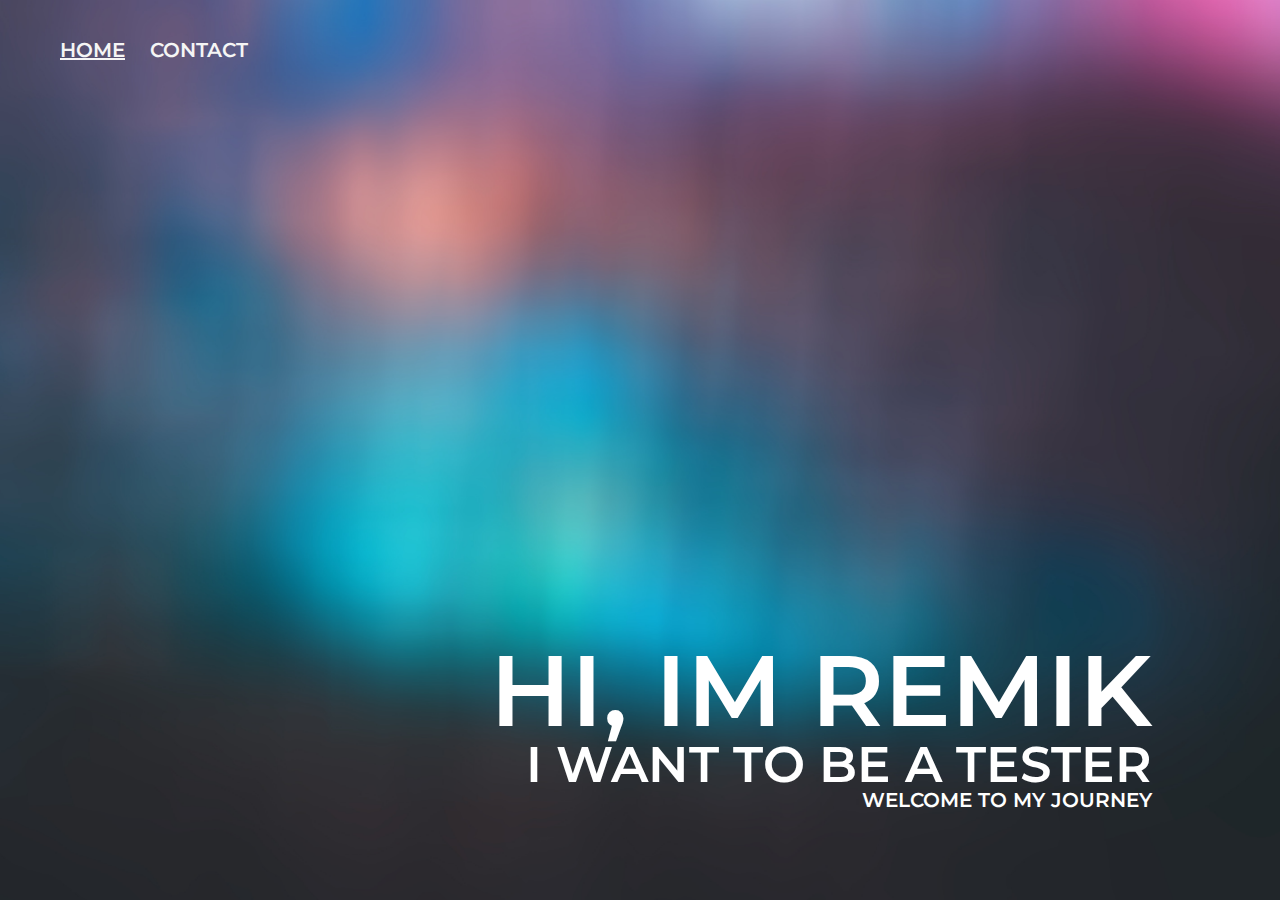
==== index.html @ 4f4d2bc2 "#1 #2 #3 - basic UI and home page" ====
<!DOCTYPE html>
<html lang="en">

<head>
    <meta charset="UTF-8">
    <meta name="viewport" content="width=device-width, initial-scale=1.0">
    <meta http-equiv="X-UA-Compatible" content="ie=edge">
    <title>Remigiusz Website</title>
    <link rel="stylesheet" href="css/style.css">
</head>

<body>
    <div class="container">
        <nav class="navi">
            <ul>
                <li>
                    <a href="index.html" class="active">home</a>
                    <a href="contact.html ">contact</a>
                </li>
            </ul>
        </nav>
        <main>
            <h1>Hi, im Remik </h1>
            <h2>I want to be a tester</h2>
            <p>Welcome to my journey</p>
        </main>

    </div>




</body>

</html>
---- css/style.css ----
@import url('https://fonts.googleapis.com/css2?family=Montserrat:wght@100;600&display=swap');
    @import url("reset.css");
    @import url("main.css");
    @import url("home.css");
    @import url("contact.css");
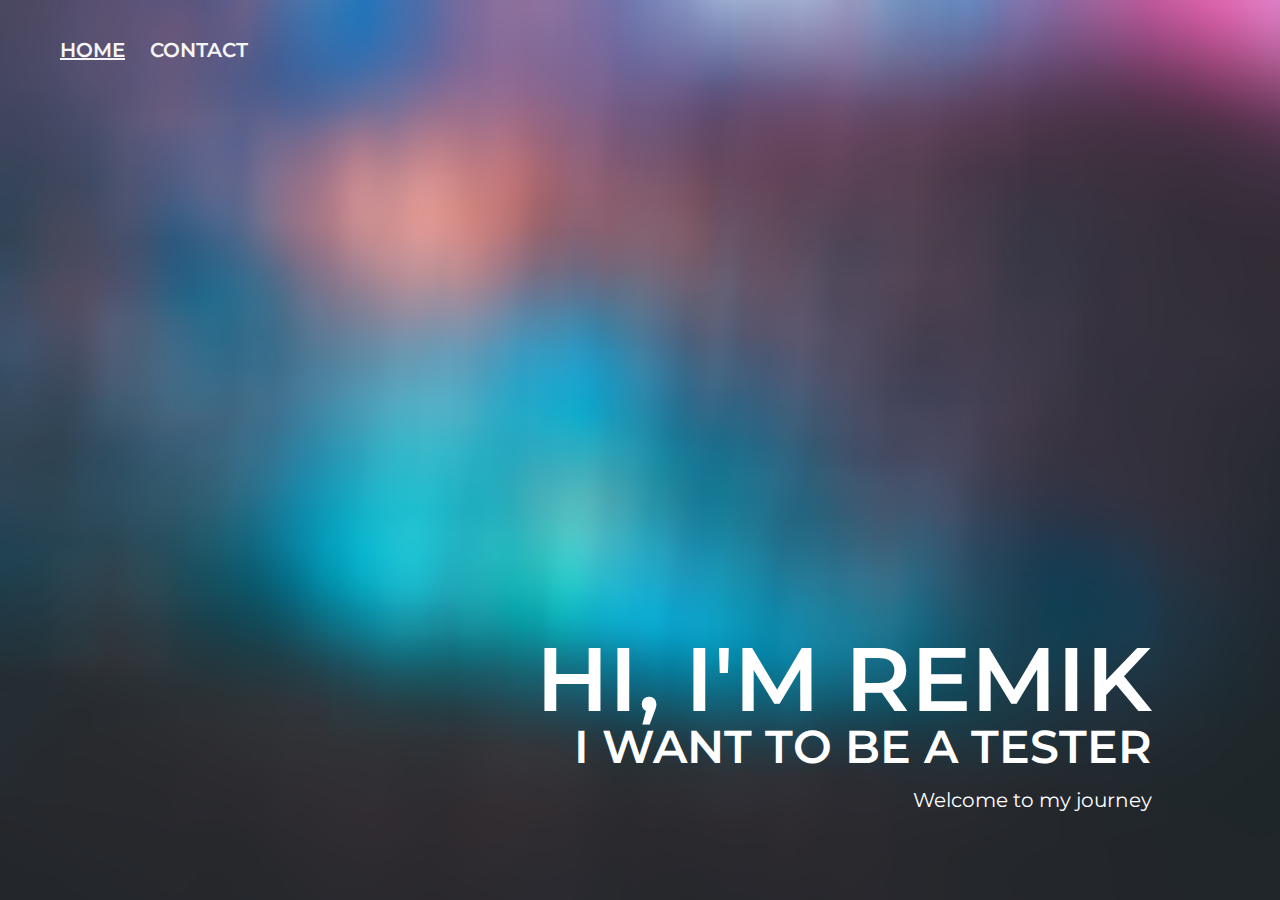
==== commit b1d1f5c4: "#5 - create contact form" ====
--- a/index.html
+++ b/index.html
@@ -5,8 +5,9 @@
     <meta charset="UTF-8">
     <meta name="viewport" content="width=device-width, initial-scale=1.0">
     <meta http-equiv="X-UA-Compatible" content="ie=edge">
-    <title>Remigiusz Website</title>
+    <title>Hello World</title>
     <link rel="stylesheet" href="css/style.css">
+    <link rel="stylesheet" href="css/home.css">
 </head>
 
 <body>
@@ -14,22 +15,19 @@
         <nav class="navi">
             <ul>
                 <li>
-                    <a href="index.html" class="active">home</a>
-                    <a href="contact.html ">contact</a>
+                    <a href="index.html" class="active">Home</a>
+                </li>
+                <li>
+                    <a href="contact.html">Contact</a>
                 </li>
             </ul>
         </nav>
         <main>
-            <h1>Hi, im Remik </h1>
+            <h1>Hi, I'm Remik</h1>
             <h2>I want to be a tester</h2>
             <p>Welcome to my journey</p>
         </main>
-
     </div>
-
-
-
-
 </body>
 
 </html>--- a/css/style.css
+++ b/css/style.css
@@ -1,5 +1,3 @@
     @import url('https://fonts.googleapis.com/css2?family=Montserrat:wght@100;600&display=swap');
     @import url("reset.css");
-    @import url("main.css");
-    @import url("home.css");
-    @import url("contact.css");+    @import url("main.css");--- a/css/home.css
+++ b/css/home.css
@@ -0,0 +1,15 @@
+body {
+    height: 100vh;
+    overflow: hidden;
+}
+
+main {
+    position: absolute;
+    bottom: 10%;
+    right: 10%;
+    text-align: right;
+}
+
+p {
+    margin-top: 20px;
+}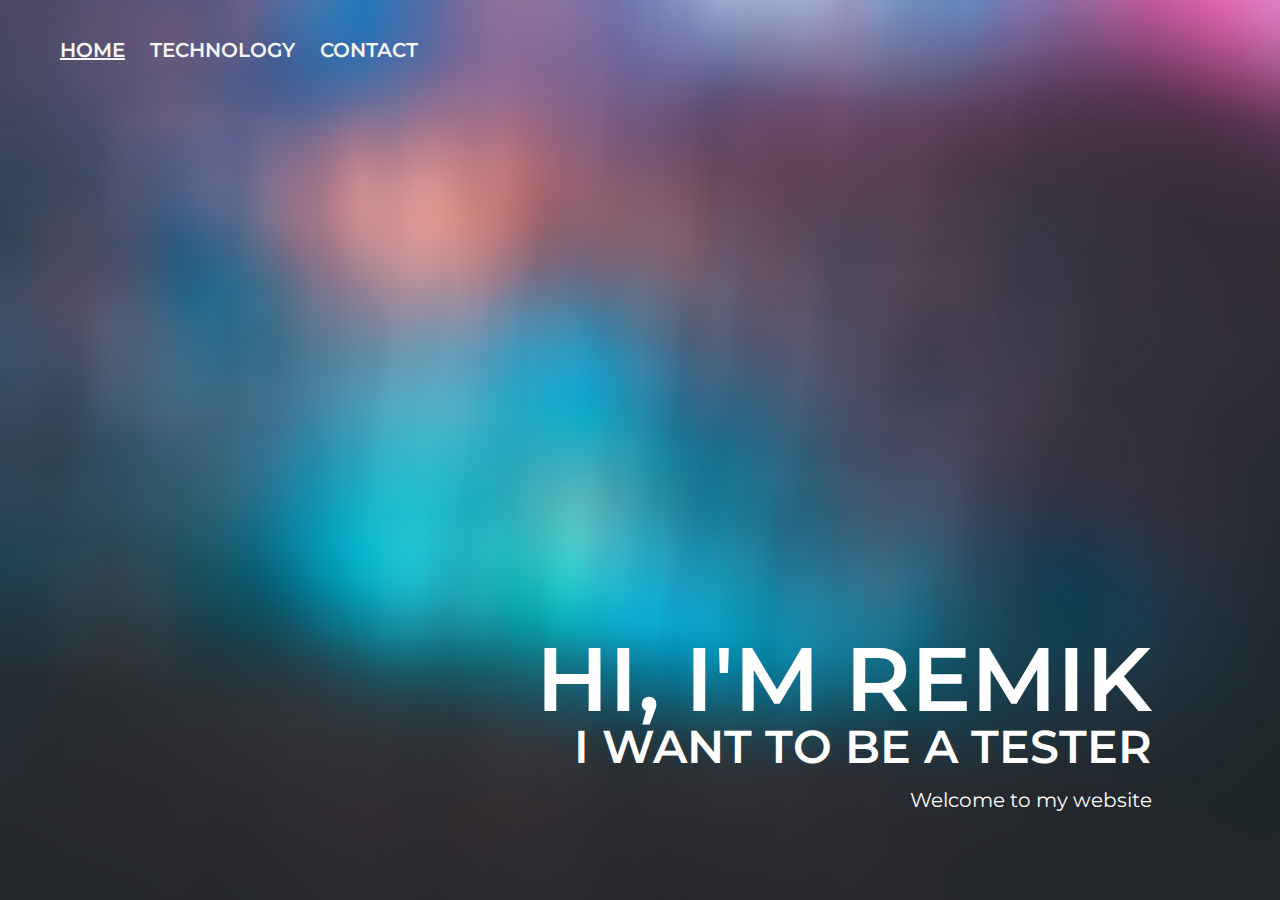
==== commit 0d1ce933: "Added technology page" ====
--- a/index.html
+++ b/index.html
@@ -18,6 +18,9 @@
                     <a href="index.html" class="active">Home</a>
                 </li>
                 <li>
+                    <a href="technology.html">Technology</a>
+                </li>
+                <li>
                     <a href="contact.html">Contact</a>
                 </li>
             </ul>
@@ -25,7 +28,7 @@
         <main>
             <h1>Hi, I'm Remik</h1>
             <h2>I want to be a tester</h2>
-            <p>Welcome to my journey</p>
+            <p>Welcome to my website</p>
         </main>
     </div>
 </body>
--- a/css/home.css
+++ b/css/home.css
@@ -8,8 +8,22 @@
     bottom: 10%;
     right: 10%;
     text-align: right;
+    animation-name: entry-animation;
+    animation-duration: 4s;
+    animation-fill-mode: forwards;
 }
 
 p {
     margin-top: 20px;
+}
+
+@keyframes entry-animation {
+    from {
+        top: 0px;
+        opacity: 0%;
+    }
+    to {
+        top: 60%;
+        opacity: 100%;
+    }
 }